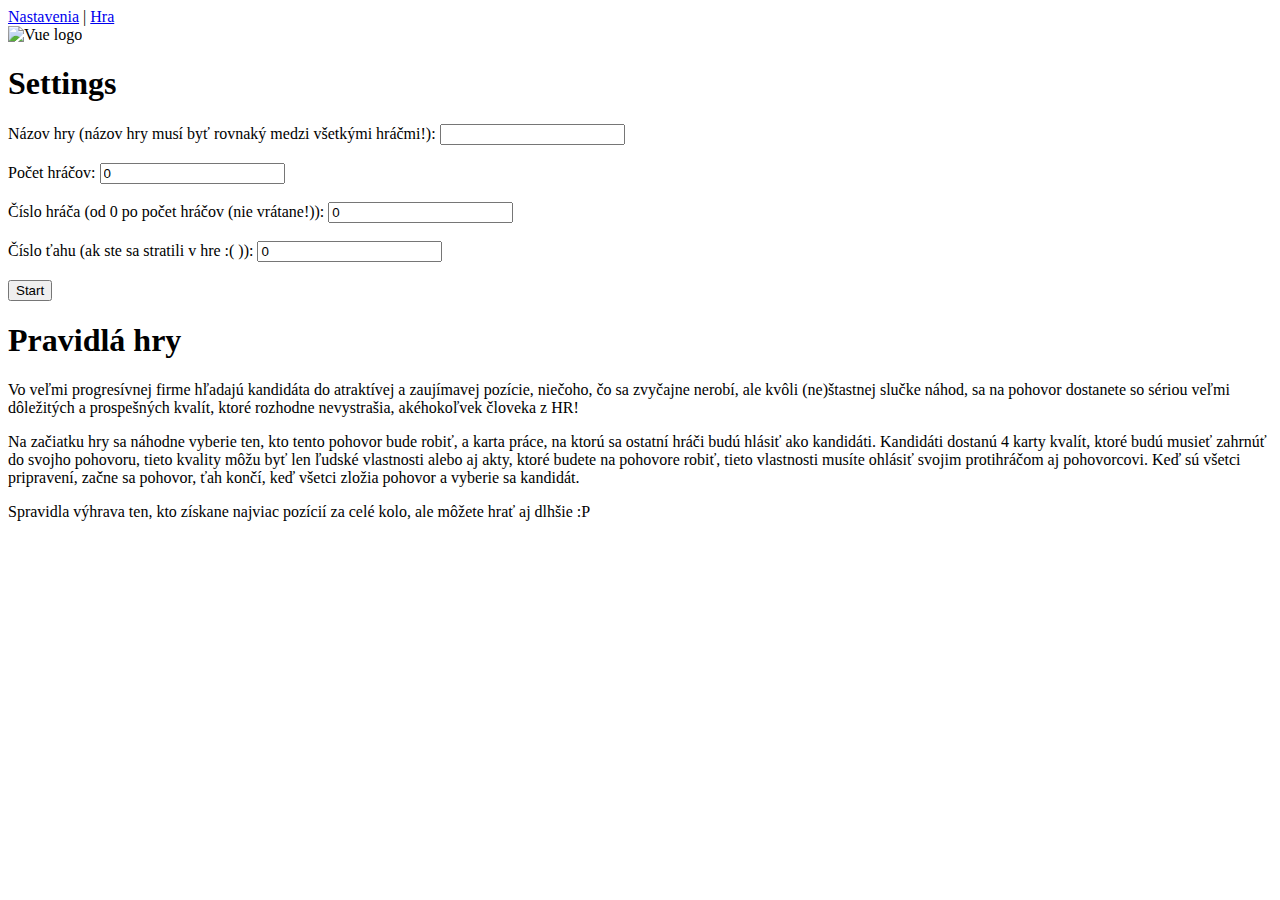
==== funemploy/index.html @ 12af1f4d "first commit" ====
<!DOCTYPE html><html lang="en"><head><meta charset="utf-8"><meta http-equiv="X-UA-Compatible" content="IE=edge"><meta name="viewport" content="width=device-width,initial-scale=1"><link rel="icon" href="/favicon.ico"><title>funemployed</title><link href="/css/about.53625111.css" rel="prefetch"><link href="/js/about.24aa18c5.js" rel="prefetch"><link href="/css/app.5c9713c3.css" rel="preload" as="style"><link href="/js/app.ff7055f7.js" rel="preload" as="script"><link href="/js/chunk-vendors.5070d544.js" rel="preload" as="script"><link href="/css/app.5c9713c3.css" rel="stylesheet"></head><body><noscript><strong>We're sorry but funemployed doesn't work properly without JavaScript enabled. Please enable it to continue.</strong></noscript><div id="app"></div><script src="js/chunk-vendors.5070d544.js"></script><script src="js/app.ff7055f7.js"></script></body></html>
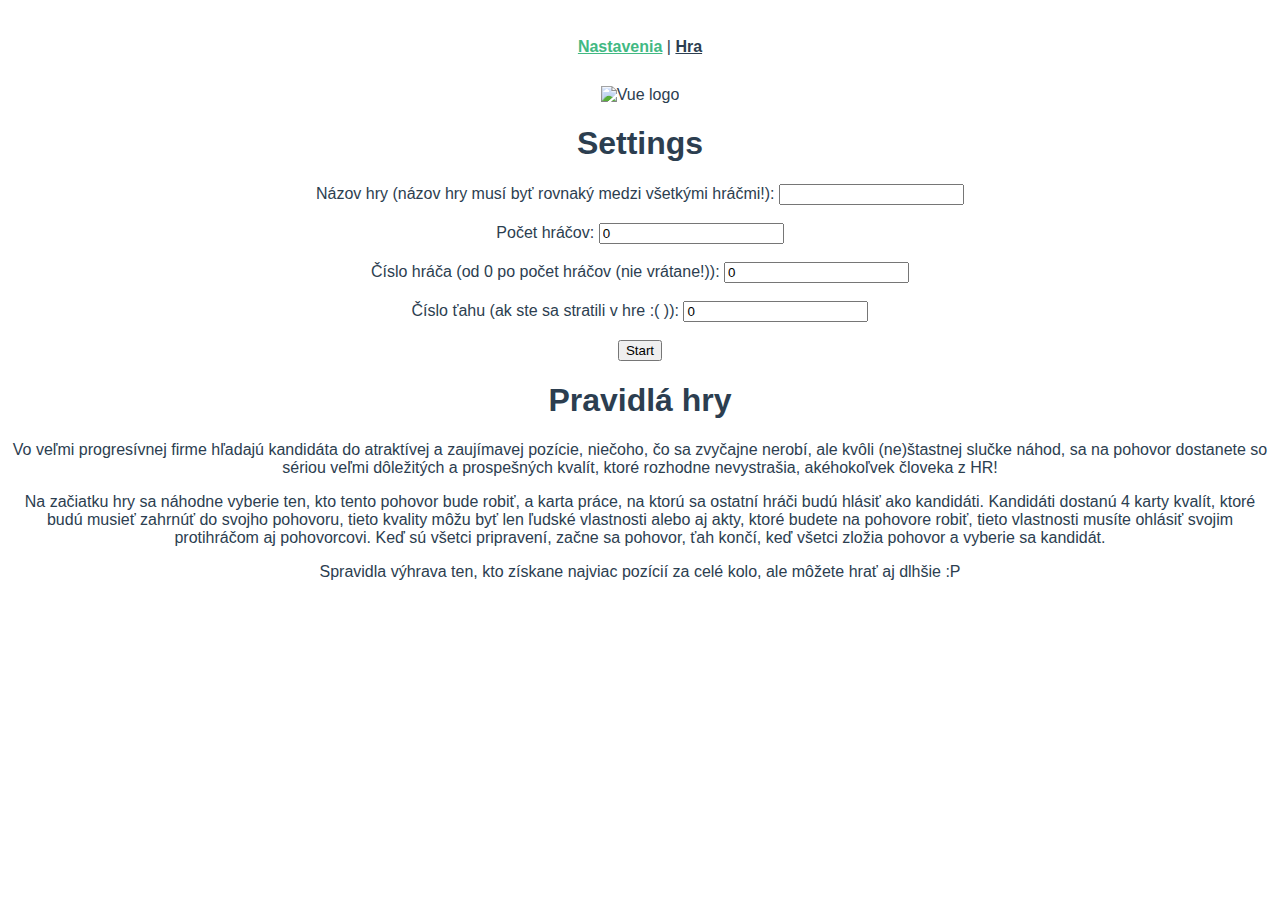
==== commit e4ab436c: "fix pathing" ====
--- a/funemploy/index.html
+++ b/funemploy/index.html
@@ -1 +1 @@
-<!DOCTYPE html><html lang="en"><head><meta charset="utf-8"><meta http-equiv="X-UA-Compatible" content="IE=edge"><meta name="viewport" content="width=device-width,initial-scale=1"><link rel="icon" href="/favicon.ico"><title>funemployed</title><link href="/css/about.53625111.css" rel="prefetch"><link href="/js/about.24aa18c5.js" rel="prefetch"><link href="/css/app.5c9713c3.css" rel="preload" as="style"><link href="/js/app.ff7055f7.js" rel="preload" as="script"><link href="/js/chunk-vendors.5070d544.js" rel="preload" as="script"><link href="/css/app.5c9713c3.css" rel="stylesheet"></head><body><noscript><strong>We're sorry but funemployed doesn't work properly without JavaScript enabled. Please enable it to continue.</strong></noscript><div id="app"></div><script src="js/chunk-vendors.5070d544.js"></script><script src="js/app.ff7055f7.js"></script></body></html>+<!DOCTYPE html><html lang="en"><head><meta charset="utf-8"><meta http-equiv="X-UA-Compatible" content="IE=edge"><meta name="viewport" content="width=device-width,initial-scale=1"><link rel="icon" href="favicon.ico"><title>funemployed</title><link href="css/about.53625111.css" rel="prefetch"><link href="js/about.24aa18c5.js" rel="prefetch"><link href="css/app.5c9713c3.css" rel="preload" as="style"><link href="js/app.ff7055f7.js" rel="preload" as="script"><link href="js/chunk-vendors.5070d544.js" rel="preload" as="script"><link href="css/app.5c9713c3.css" rel="stylesheet"></head><body><noscript><strong>We're sorry but funemployed doesn't work properly without JavaScript enabled. Please enable it to continue.</strong></noscript><div id="app"></div><script src="js/chunk-vendors.5070d544.js"></script><script src="js/app.ff7055f7.js"></script></body></html>--- a/funemploy/css/about.53625111.css
+++ b/funemploy/css/about.53625111.css
@@ -0,0 +1 @@
+div[data-v-b9c7803a]{border:1px solid #000;display:grid;grid-template:"a . ." "b b b" ". . c";border-radius:1rem;max-width:25rem;margin:1rem}h1[data-v-b9c7803a],p[data-v-b9c7803a]{all:unset}.top[data-v-b9c7803a]{grid-area:a;background-color:rgba(238,0,0,.6666666666666666);border-top-left-radius:1rem;padding:.5rem 1rem .5rem 1.5rem}h1[data-v-b9c7803a]{grid-area:b;margin:2rem .5rem}.bot[data-v-b9c7803a]{grid-area:c;padding:.5rem 1.5rem .5rem 1rem;background-color:rgba(238,0,0,.6666666666666666);border-bottom-right-radius:1rem}--- a/funemploy/css/app.5c9713c3.css
+++ b/funemploy/css/app.5c9713c3.css
@@ -0,0 +1 @@
+#app{font-family:Avenir,Helvetica,Arial,sans-serif;-webkit-font-smoothing:antialiased;-moz-osx-font-smoothing:grayscale;text-align:center;color:#2c3e50}#nav{padding:30px}#nav a{font-weight:700;color:#2c3e50}#nav a.router-link-exact-active{color:#42b983}--- a/funemploy/css/app.5c9713c3.css
+++ b/funemploy/css/app.5c9713c3.css
@@ -0,0 +1 @@
+#app{font-family:Avenir,Helvetica,Arial,sans-serif;-webkit-font-smoothing:antialiased;-moz-osx-font-smoothing:grayscale;text-align:center;color:#2c3e50}#nav{padding:30px}#nav a{font-weight:700;color:#2c3e50}#nav a.router-link-exact-active{color:#42b983}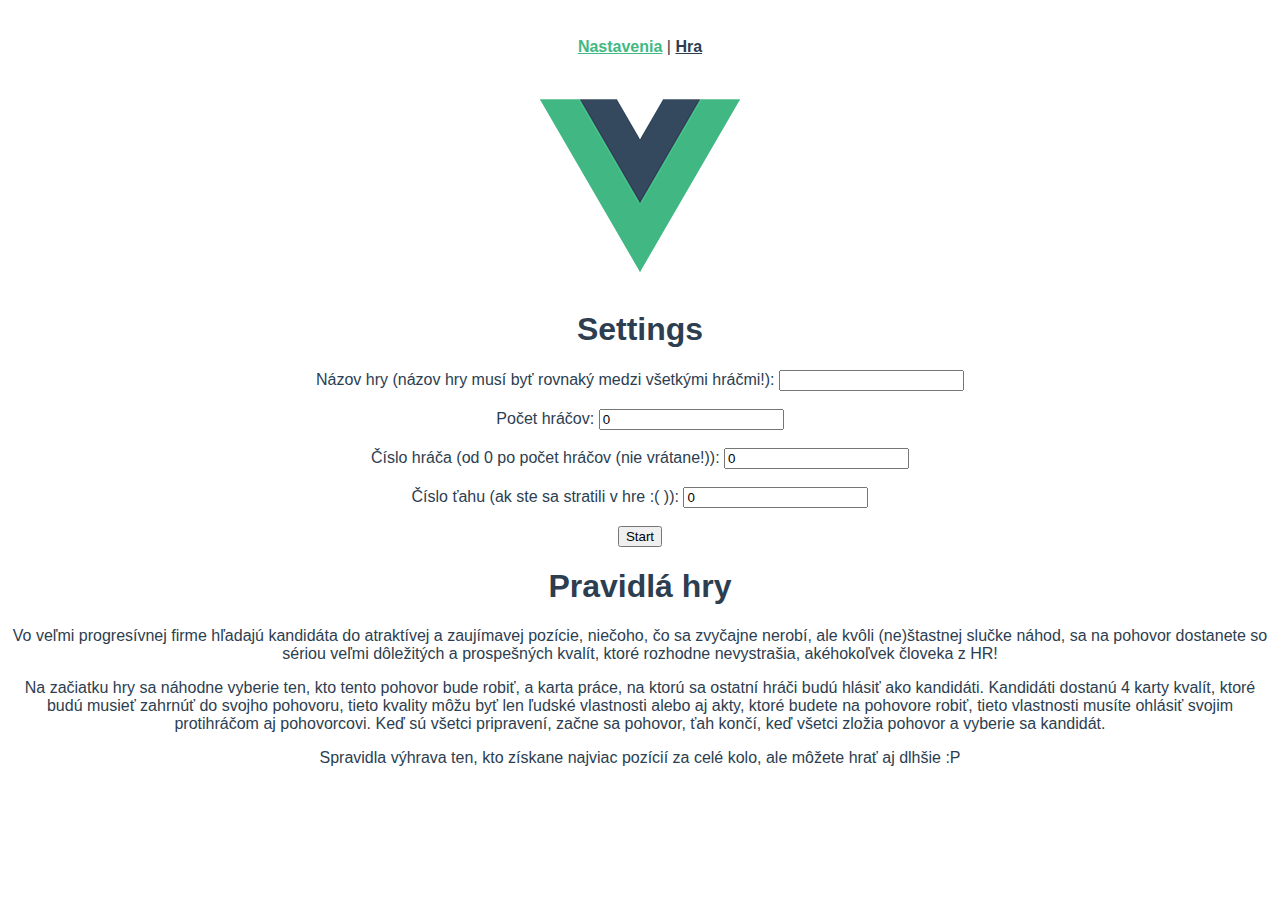
==== commit 994decd1: "change pathing" ====
--- a/funemploy/index.html
+++ b/funemploy/index.html
@@ -1 +1 @@
-<!DOCTYPE html><html lang="en"><head><meta charset="utf-8"><meta http-equiv="X-UA-Compatible" content="IE=edge"><meta name="viewport" content="width=device-width,initial-scale=1"><link rel="icon" href="favicon.ico"><title>funemployed</title><link href="css/about.53625111.css" rel="prefetch"><link href="js/about.24aa18c5.js" rel="prefetch"><link href="css/app.5c9713c3.css" rel="preload" as="style"><link href="js/app.ff7055f7.js" rel="preload" as="script"><link href="js/chunk-vendors.5070d544.js" rel="preload" as="script"><link href="css/app.5c9713c3.css" rel="stylesheet"></head><body><noscript><strong>We're sorry but funemployed doesn't work properly without JavaScript enabled. Please enable it to continue.</strong></noscript><div id="app"></div><script src="js/chunk-vendors.5070d544.js"></script><script src="js/app.ff7055f7.js"></script></body></html>+<!DOCTYPE html><html lang="en"><head><meta charset="utf-8"><meta http-equiv="X-UA-Compatible" content="IE=edge"><meta name="viewport" content="width=device-width,initial-scale=1"><link rel="icon" href="/favicon.ico"><title>funemployed</title><link href="/css/about.53625111.css" rel="prefetch"><link href="/js/about.24aa18c5.js" rel="prefetch"><link href="/css/app.5c9713c3.css" rel="preload" as="style"><link href="/js/app.ff7055f7.js" rel="preload" as="script"><link href="/js/chunk-vendors.5070d544.js" rel="preload" as="script"><link href="/css/app.5c9713c3.css" rel="stylesheet"></head><body><noscript><strong>We're sorry but funemployed doesn't work properly without JavaScript enabled. Please enable it to continue.</strong></noscript><div id="app"></div><script src="/js/chunk-vendors.5070d544.js"></script><script src="/js/app.ff7055f7.js"></script></body></html>--- a/css/about.53625111.css
+++ b/css/about.53625111.css
@@ -0,0 +1 @@
+div[data-v-b9c7803a]{border:1px solid #000;display:grid;grid-template:"a . ." "b b b" ". . c";border-radius:1rem;max-width:25rem;margin:1rem}h1[data-v-b9c7803a],p[data-v-b9c7803a]{all:unset}.top[data-v-b9c7803a]{grid-area:a;background-color:rgba(238,0,0,.6666666666666666);border-top-left-radius:1rem;padding:.5rem 1rem .5rem 1.5rem}h1[data-v-b9c7803a]{grid-area:b;margin:2rem .5rem}.bot[data-v-b9c7803a]{grid-area:c;padding:.5rem 1.5rem .5rem 1rem;background-color:rgba(238,0,0,.6666666666666666);border-bottom-right-radius:1rem}--- a/css/app.5c9713c3.css
+++ b/css/app.5c9713c3.css
@@ -0,0 +1 @@
+#app{font-family:Avenir,Helvetica,Arial,sans-serif;-webkit-font-smoothing:antialiased;-moz-osx-font-smoothing:grayscale;text-align:center;color:#2c3e50}#nav{padding:30px}#nav a{font-weight:700;color:#2c3e50}#nav a.router-link-exact-active{color:#42b983}--- a/css/app.5c9713c3.css
+++ b/css/app.5c9713c3.css
@@ -0,0 +1 @@
+#app{font-family:Avenir,Helvetica,Arial,sans-serif;-webkit-font-smoothing:antialiased;-moz-osx-font-smoothing:grayscale;text-align:center;color:#2c3e50}#nav{padding:30px}#nav a{font-weight:700;color:#2c3e50}#nav a.router-link-exact-active{color:#42b983}